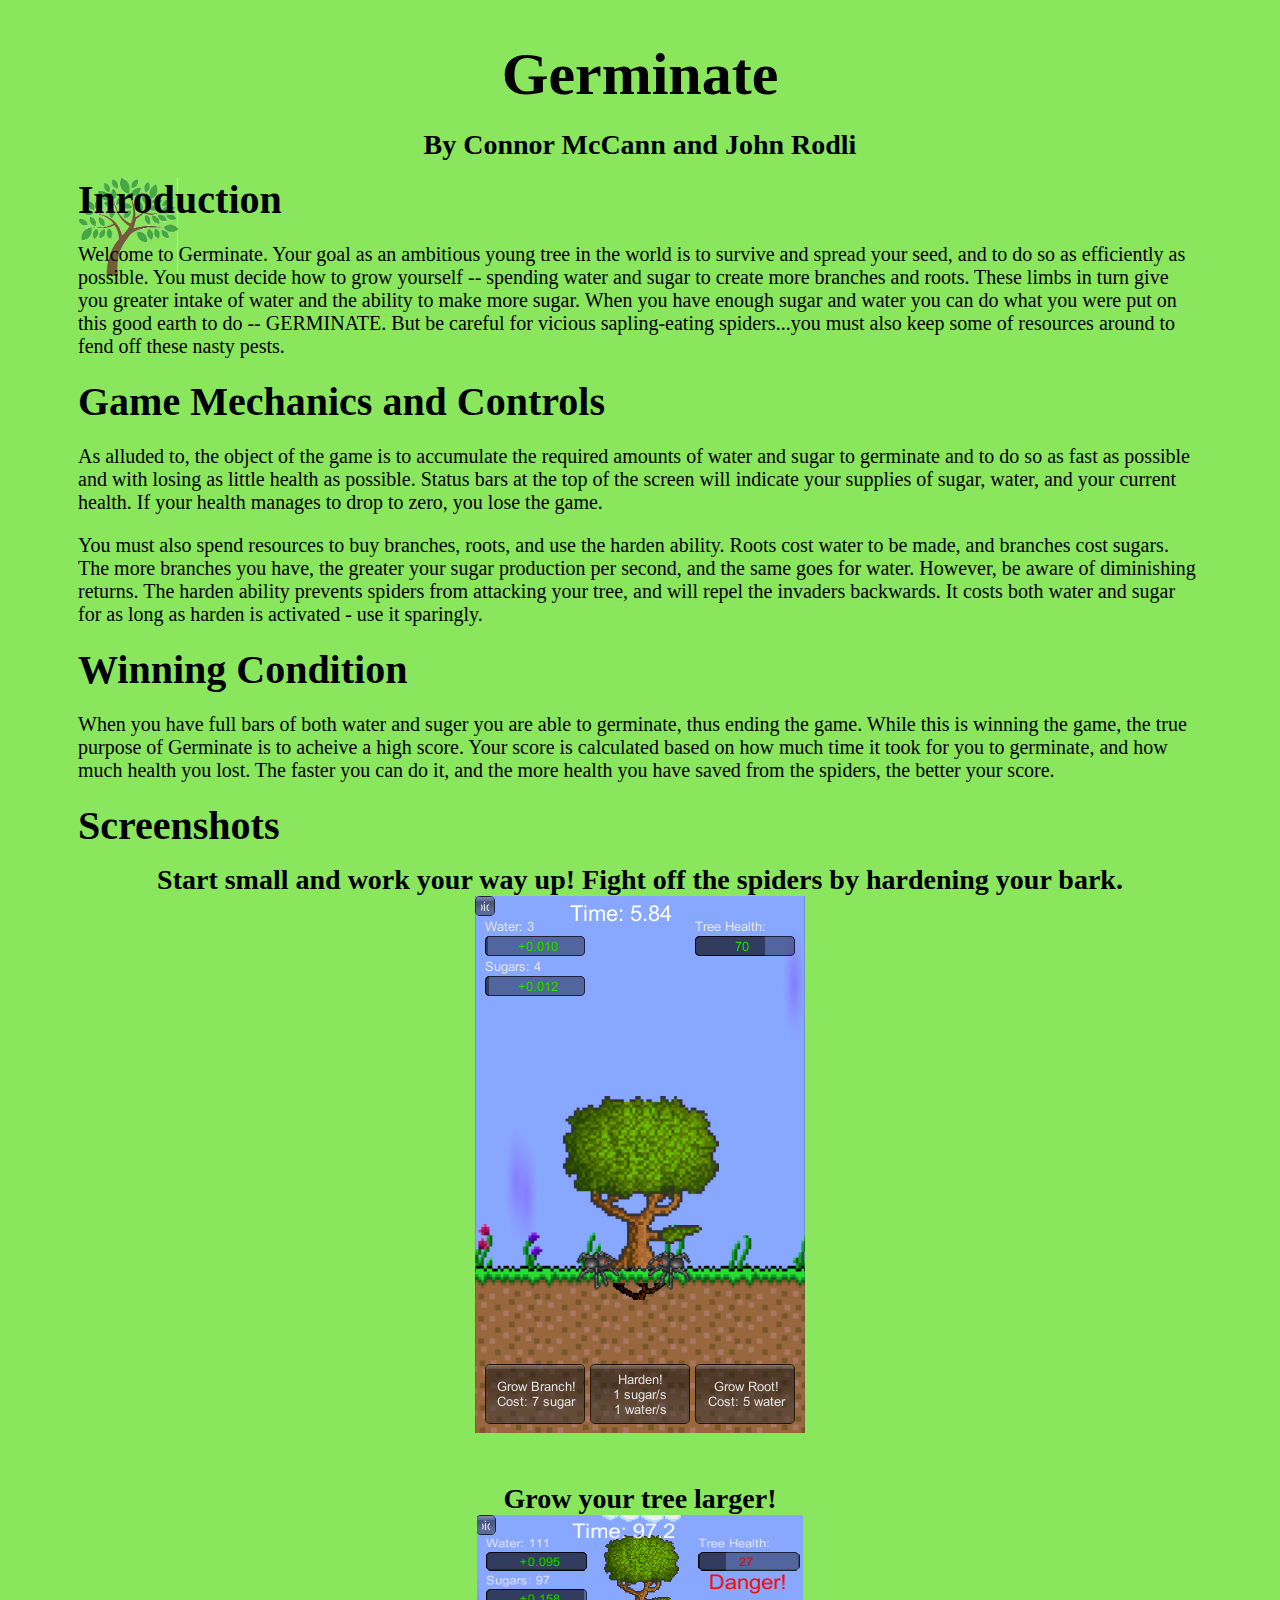
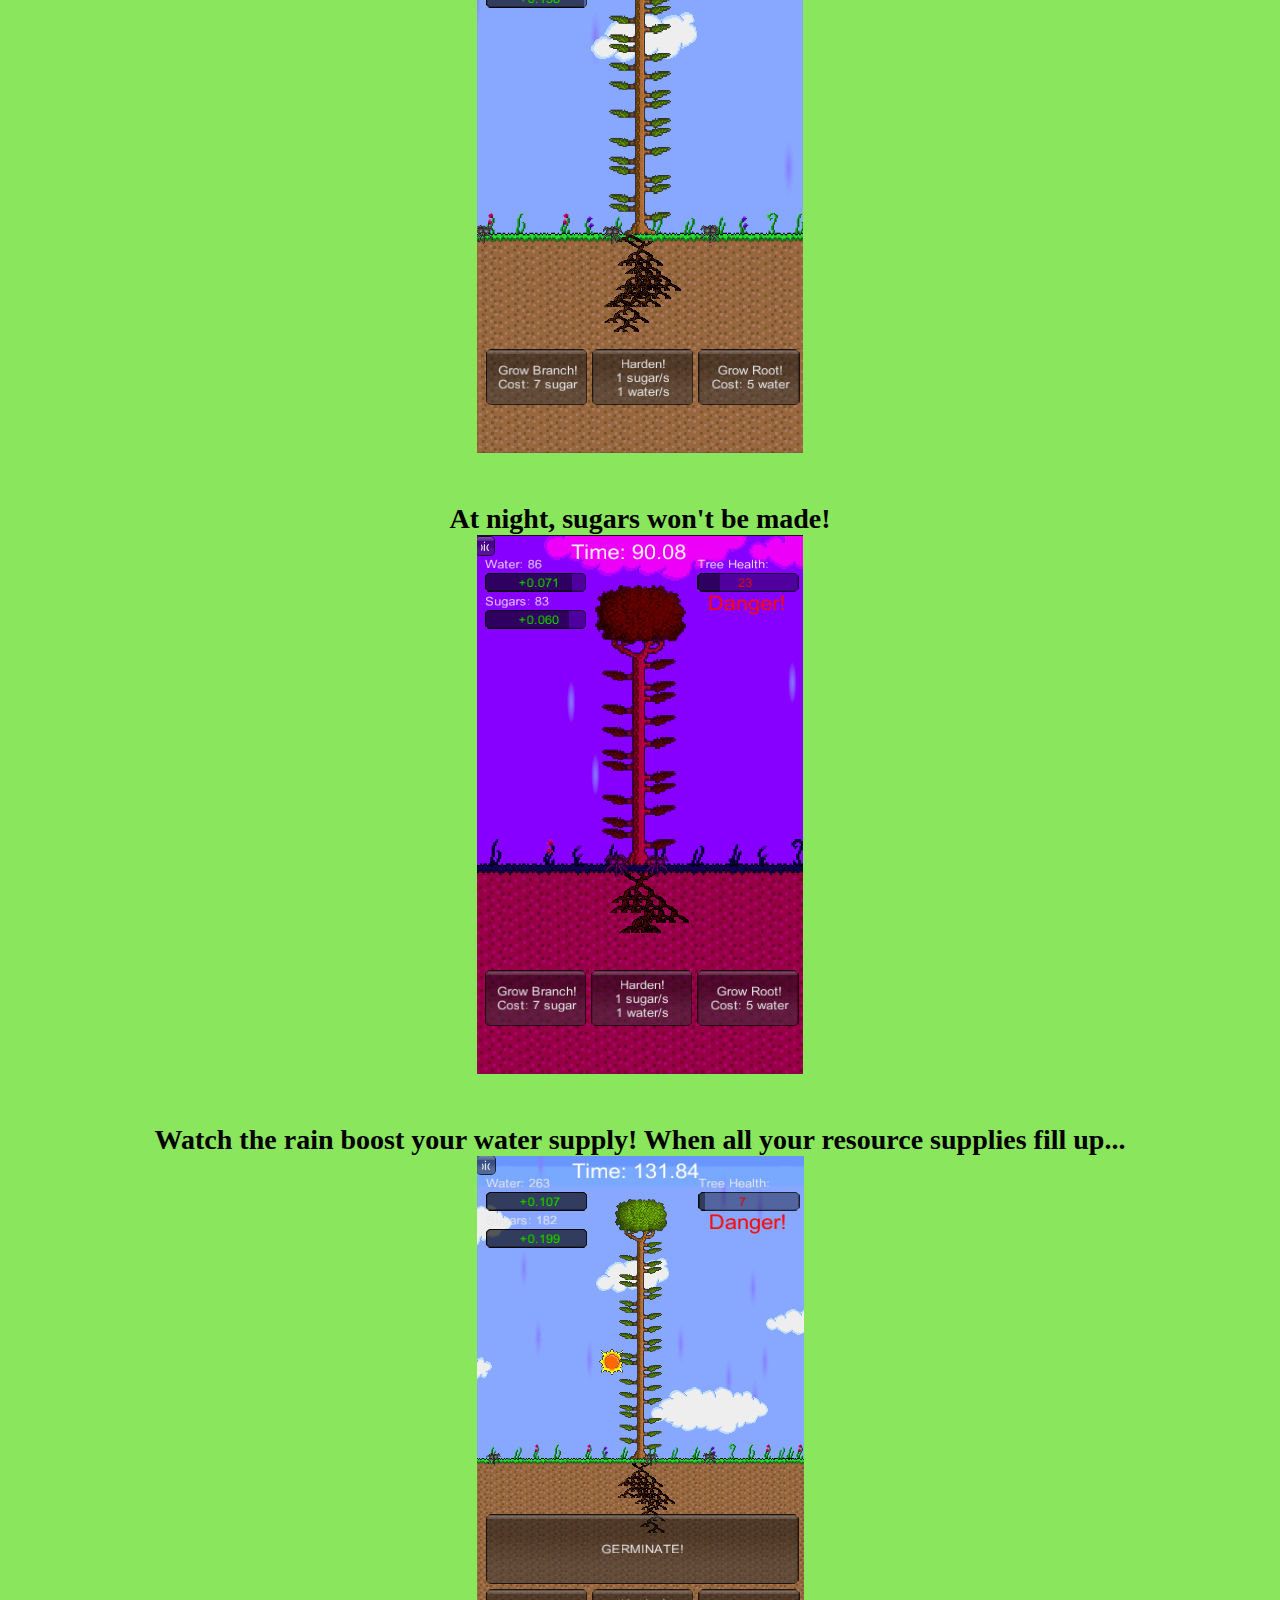
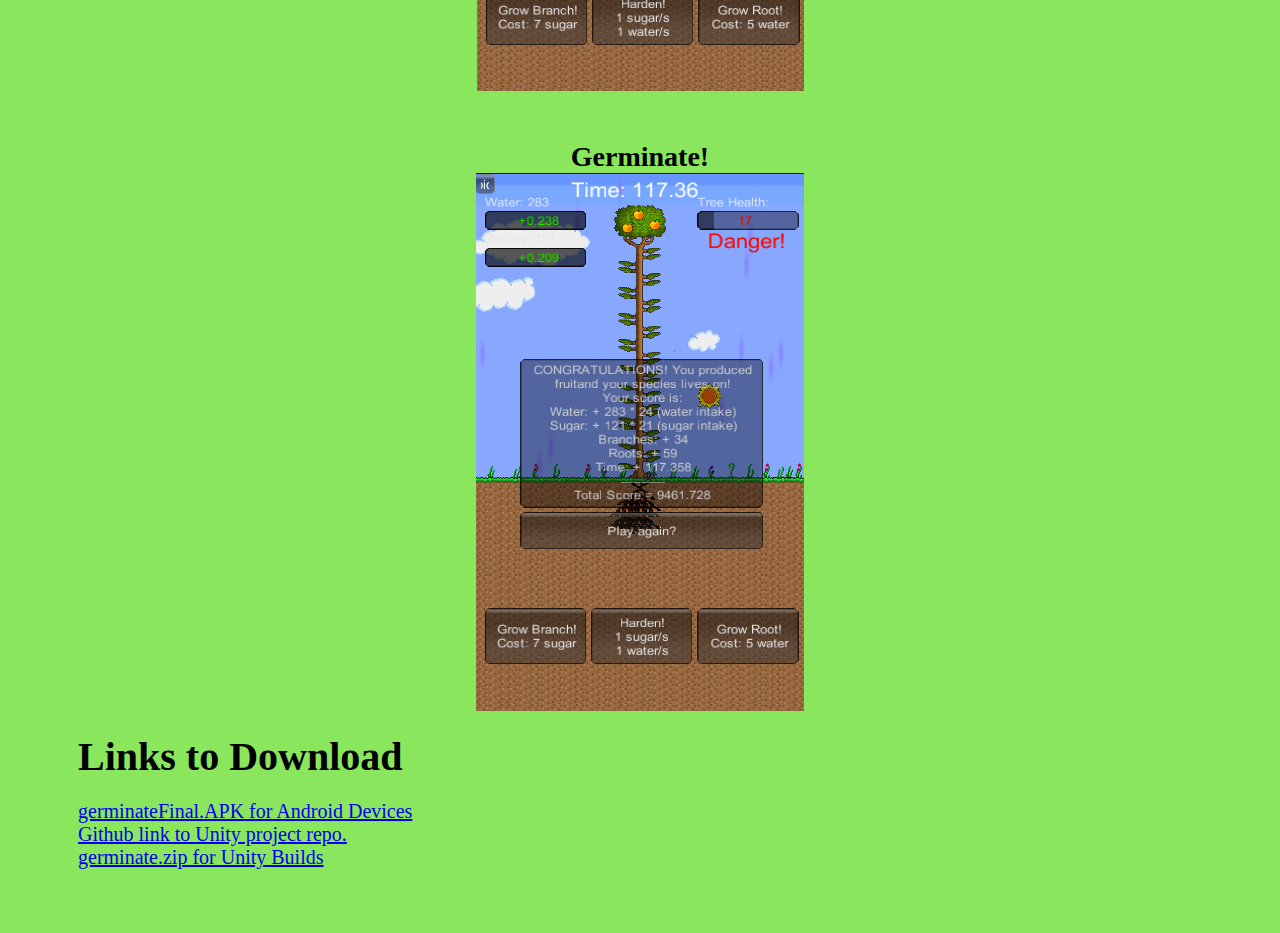
==== germinate/index.html @ 5aa52e77 "final germinate push" ====
<!DOCTYPE html>
<html>
<head>
<title>Germinate</title>
<link rel="stylesheet" href="germ.css">
</head>
<body>
<h1>Germinate</h1>
<h2>By Connor McCann and John Rodli</h2>
<div id="mechanics">
<h3>Inroduction</h3>
<p>
Welcome to Germinate. Your goal as an ambitious young tree in the world is to survive and spread your seed, and to do so as efficiently as possible. You must decide how to grow yourself -- spending water and sugar to create more branches and roots. These limbs in turn give you greater intake of water and the ability to make more sugar. When you have enough sugar and water you can do what you were put on this good earth to do -- GERMINATE. But be careful for vicious sapling-eating spiders...you must also keep some of resources around to fend off these nasty pests. 
</p>
<h4>Game Mechanics and Controls</h4>
<p>
As alluded to, the object of the game is to accumulate the required amounts of water and sugar to germinate and to do so as fast as possible and with losing as little health as possible. Status bars at the top of the screen will indicate your supplies of sugar, water, and your current health. If your health manages to drop to zero, you lose the game.
</p>
</div>
<p> 
You must also spend resources to buy branches, roots, and use the harden ability. Roots cost water to be made, and branches cost sugars. The more branches you have, the greater your sugar production per second, and the same goes for water. However, be aware of diminishing returns. The harden ability prevents spiders from attacking your tree, and will repel the invaders backwards. It costs both water and sugar for as long as harden is activated - use it sparingly.
</p>
<h5>Winning Condition</h5> 
<p>
When you have full bars of both water and suger you are able to germinate, thus ending the game. While this is winning the game, the true purpose of Germinate is to acheive a high score. Your score is calculated based on how much time it took for you to germinate, and how much health you lost. The faster you can do it, and the more health you have saved from the spiders, the better your score.
</p>
<h6>Screenshots</h6>
<h2> Start small and work your way up! Fight off the spiders by hardening your bark.
<br><img src="germinatePics/start.png"></h2>
<br> <h2>Grow your tree larger!
<br><img src="germinatePics/growTree.png"></h2>
<br><h2>At night, sugars won't be made!
<br><img src="germinatePics/night.png"></h2>
<br><h2>Watch the rain boost your water supply! When all your resource supplies fill up... 
<br><img src="germinatePics/readyGerminate.png"></h2>
<br><h2> Germinate!
<br><img src="germinatePics/gameWin.png"></h2>
<h6>Links to Download</h6>
<p><a href="germinateFinal.apk">germinateFinal.APK for Android Devices</a><br>
<a href="https://github.com/cjmccann/germinate">Github link to Unity project repo.</a><br>
<a href="germinate.zip">germinate.zip for Unity Builds</a></p>
<br>
<br>
</body>
</html>
---- germinate/germ.css ----
#mechanics {
background:url(Tree.png);
background-size:100px 100px;
background-repeat:no-repeat;
}

body {
    font-family: "Calisto MT", "Bookman Old Style", Bookman, "Goudy Old Style", Garamond, "Hoefler Text", "Bitstream Charter", Georgia, serif;
    padding-right:70px;
    padding-left:70px;
    background-color:#8AE65C;
}

h1 {
    font-size:60px;
    text-align:center;
    margin-top:40px;
    margin-bottom:20px;
}

h2 {
    font-size:28px;
    text-align:center;
    margin-top:15px;
    margin-bottom:10px;
}

h3, h4, h5, h6 {
    font-size:40px;
    margin-top:15px;
    margin-bottom:10px;
}

p {
    font-size:20px;
}
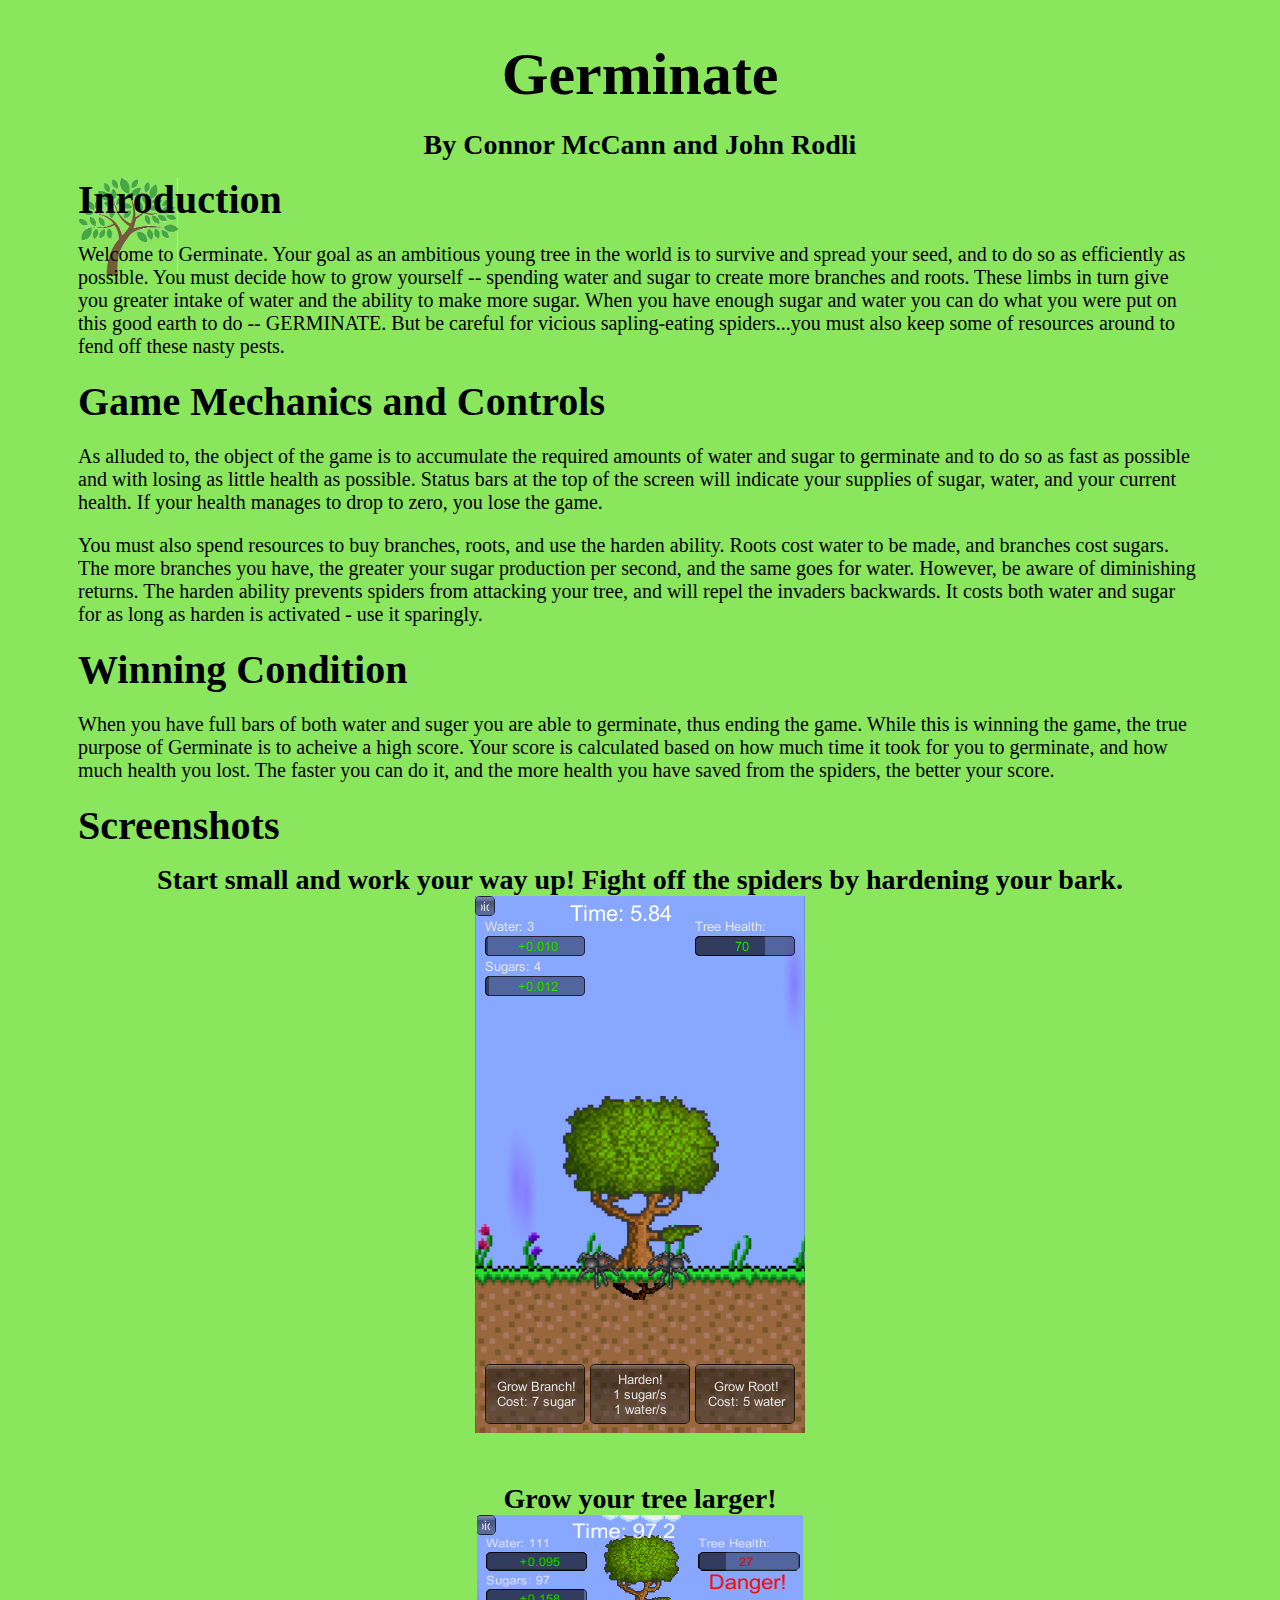
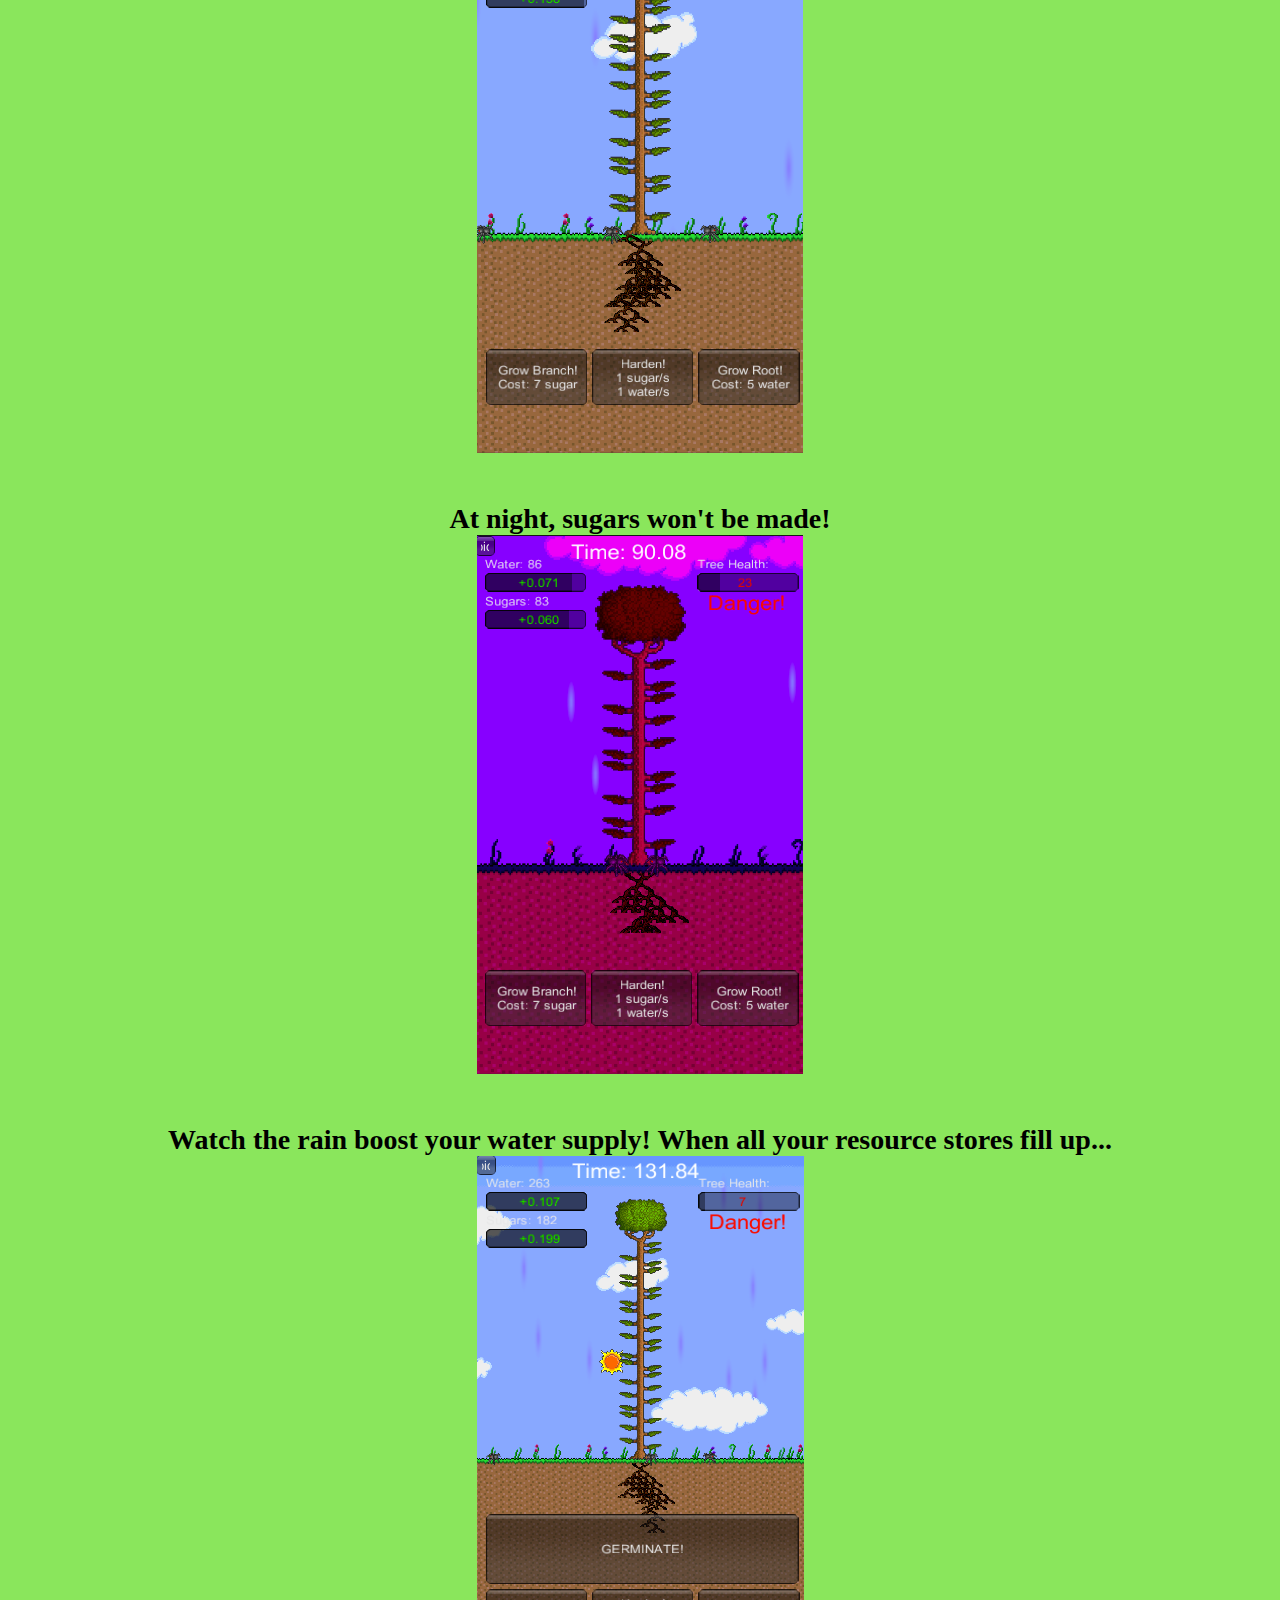
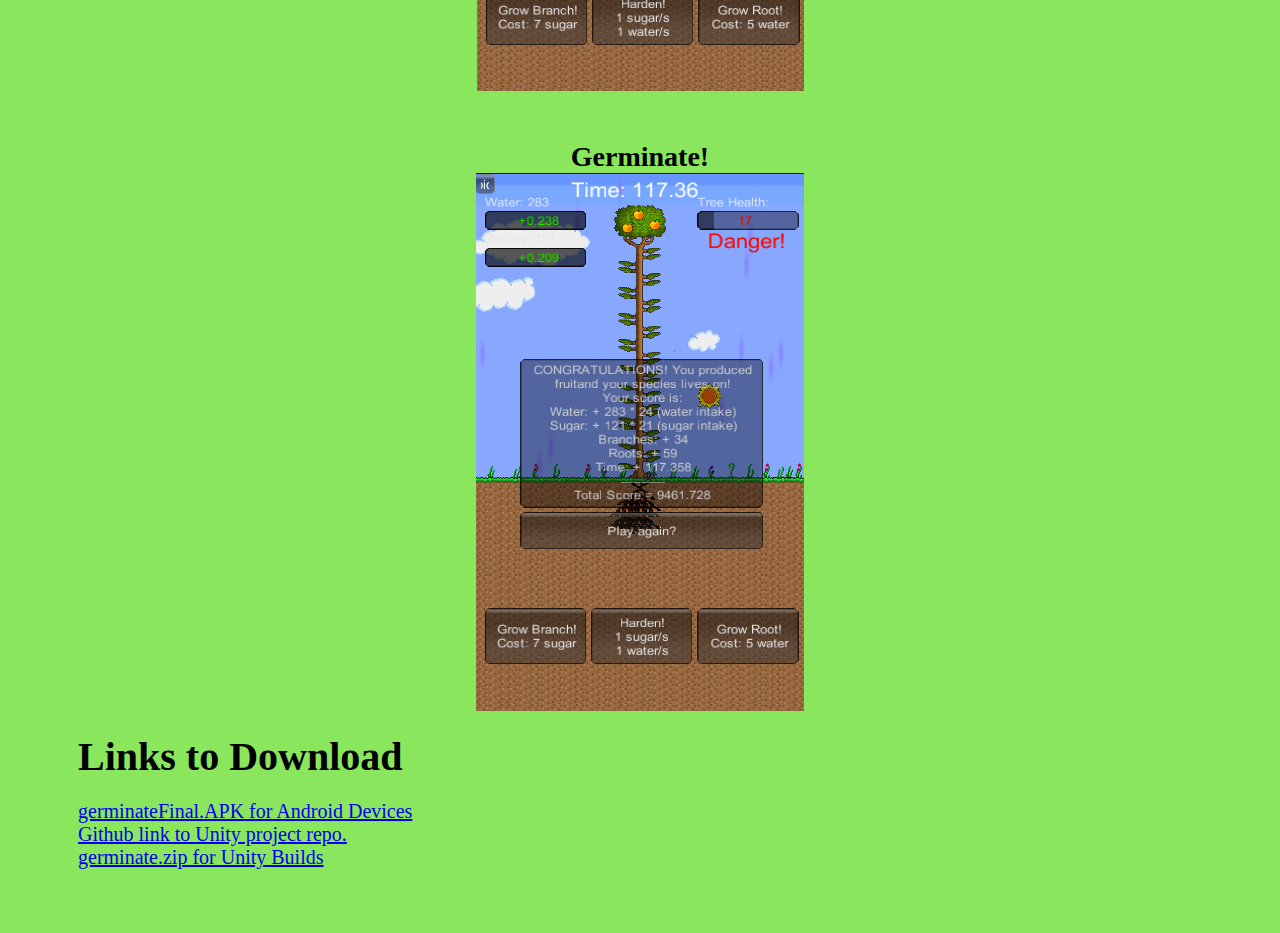
==== commit 53930171: "html tweak" ====
--- a/germinate/index.html
+++ b/germinate/index.html
@@ -31,7 +31,7 @@
 <br><img src="germinatePics/growTree.png"></h2>
 <br><h2>At night, sugars won't be made!
 <br><img src="germinatePics/night.png"></h2>
-<br><h2>Watch the rain boost your water supply! When all your resource supplies fill up... 
+<br><h2>Watch the rain boost your water supply! When all your resource stores fill up... 
 <br><img src="germinatePics/readyGerminate.png"></h2>
 <br><h2> Germinate!
 <br><img src="germinatePics/gameWin.png"></h2>
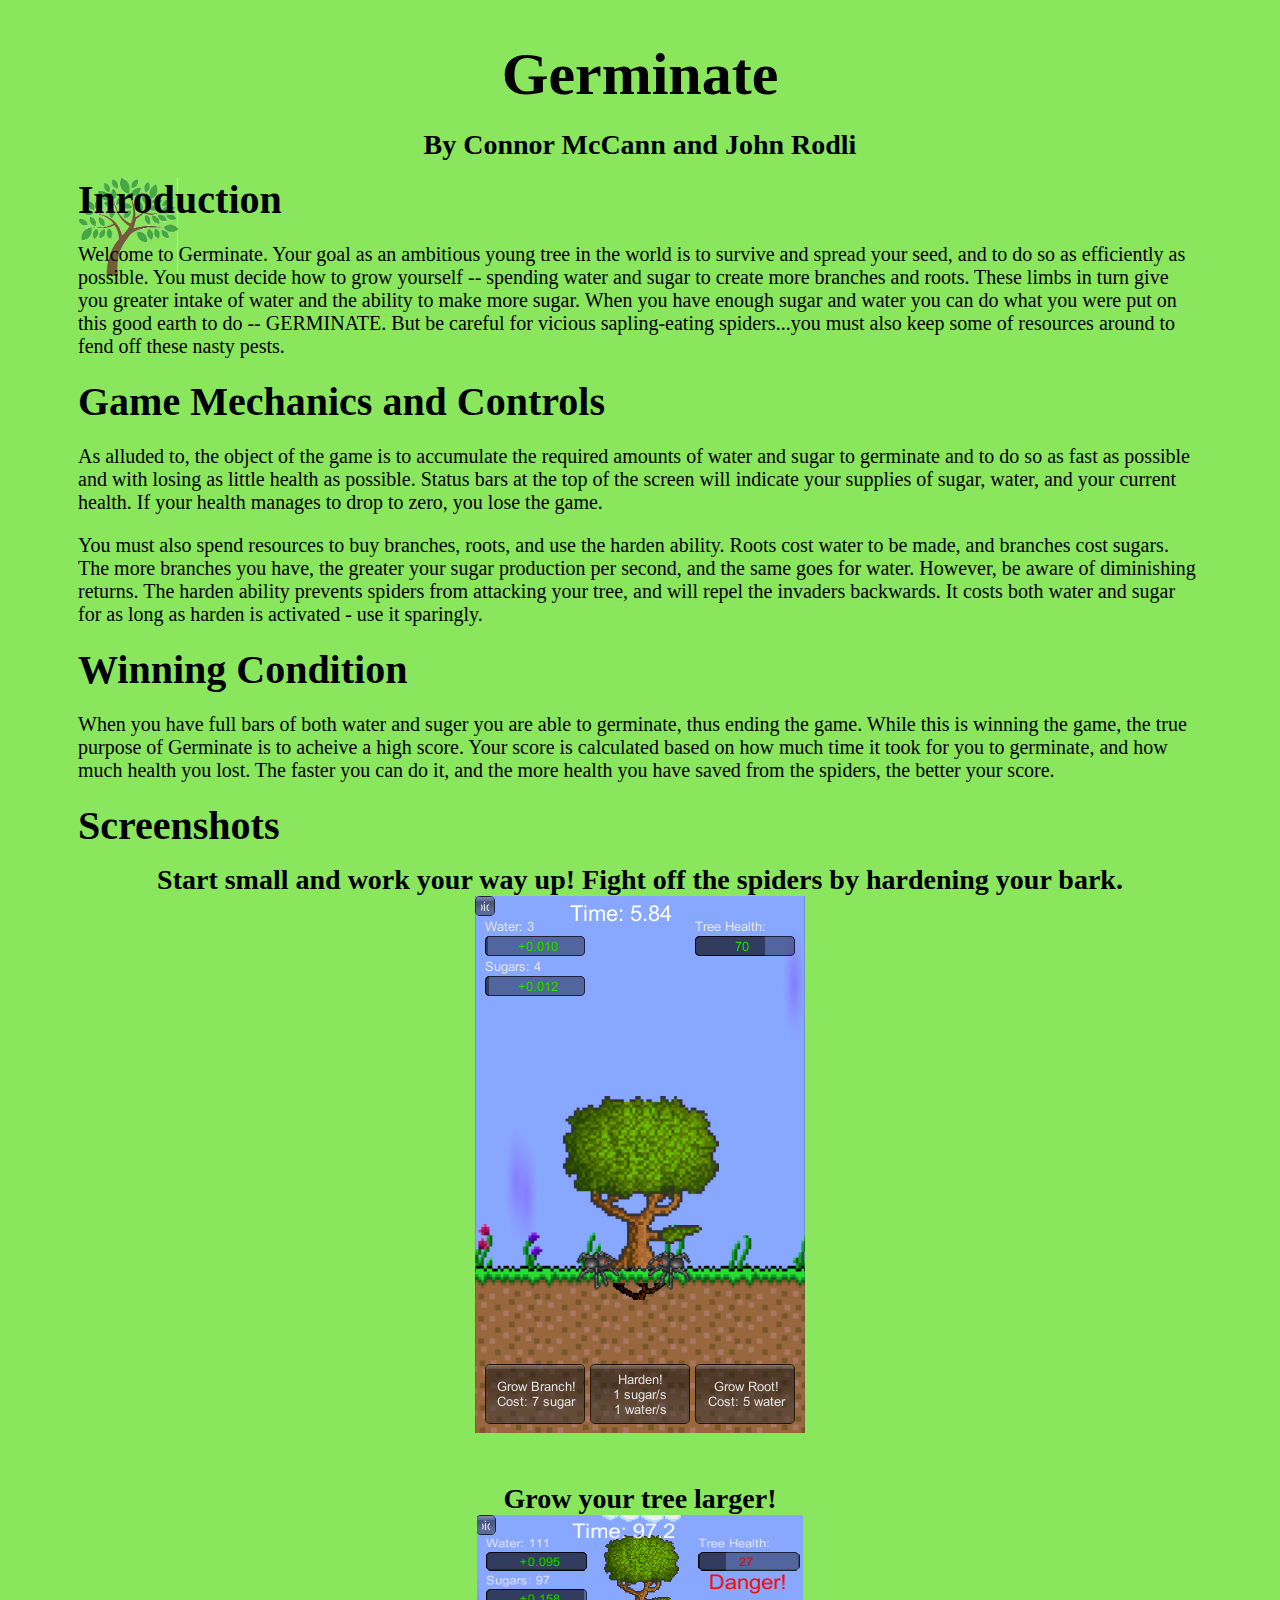
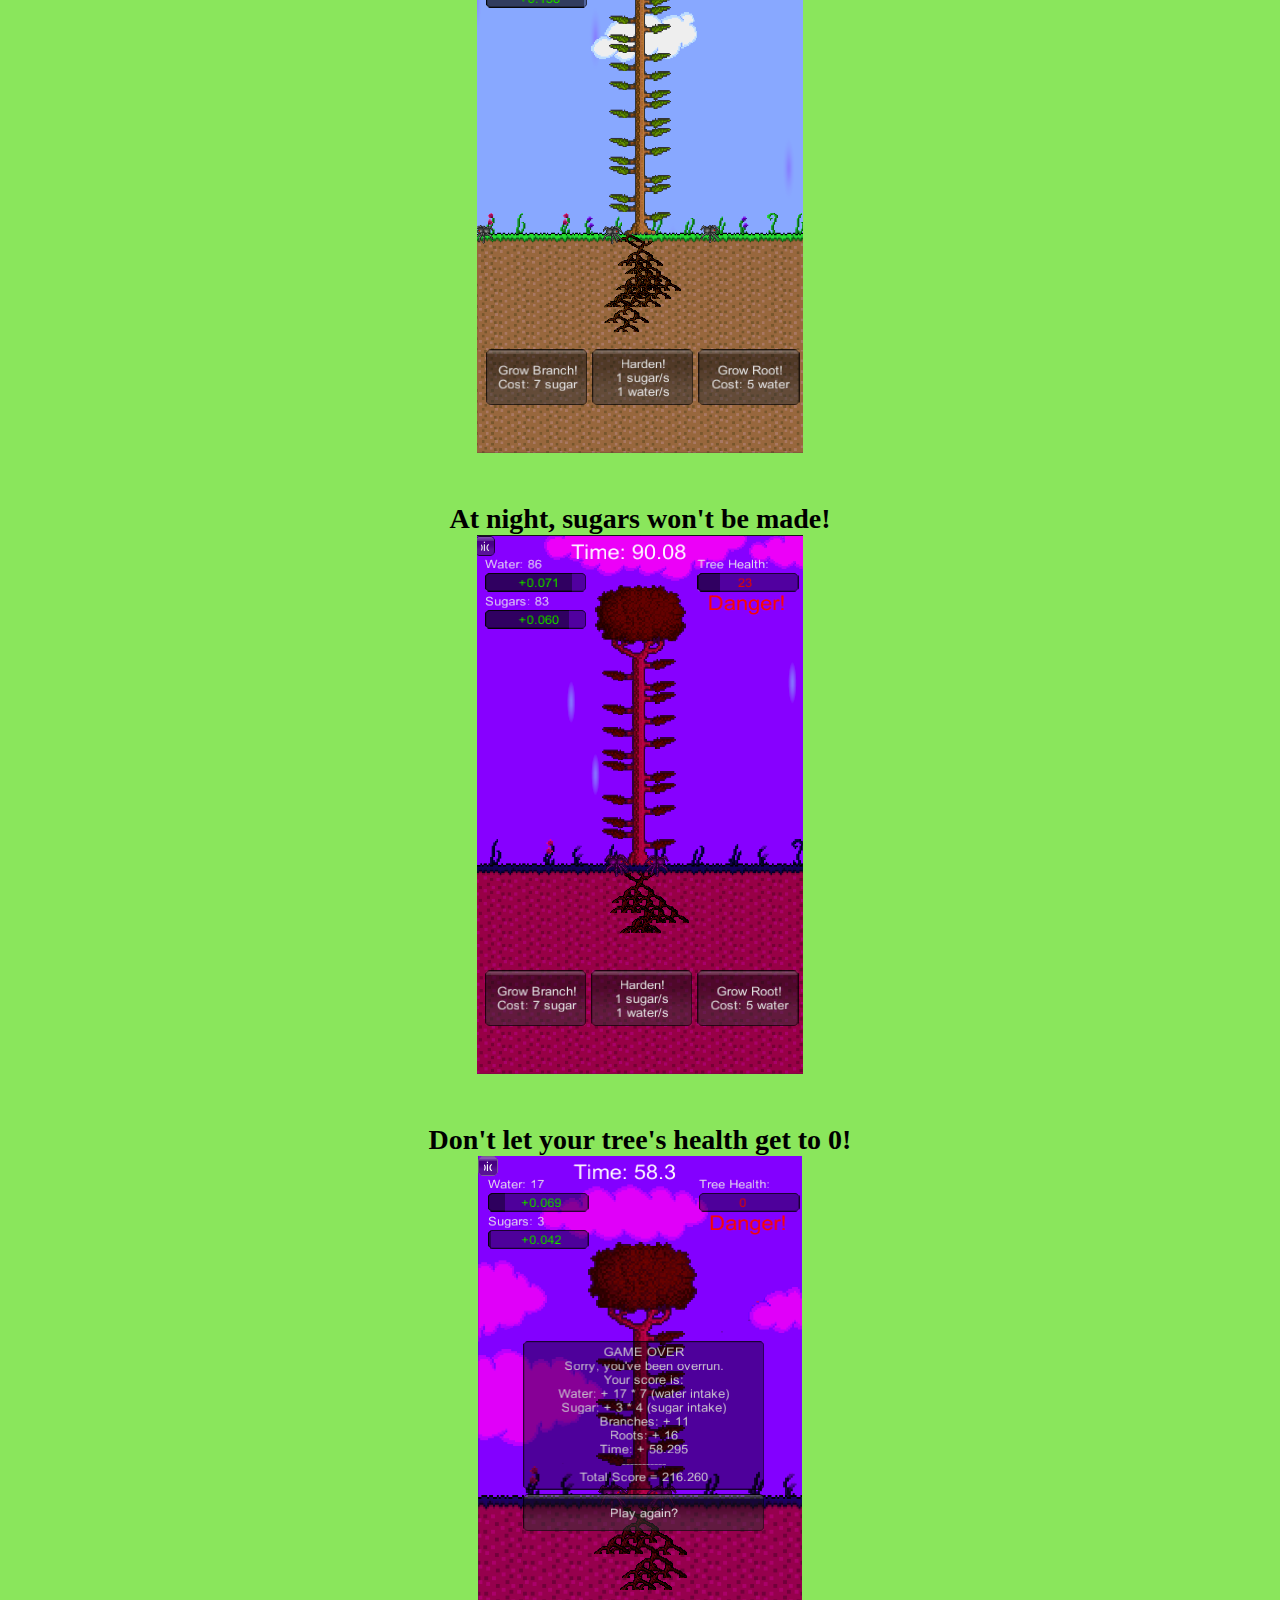
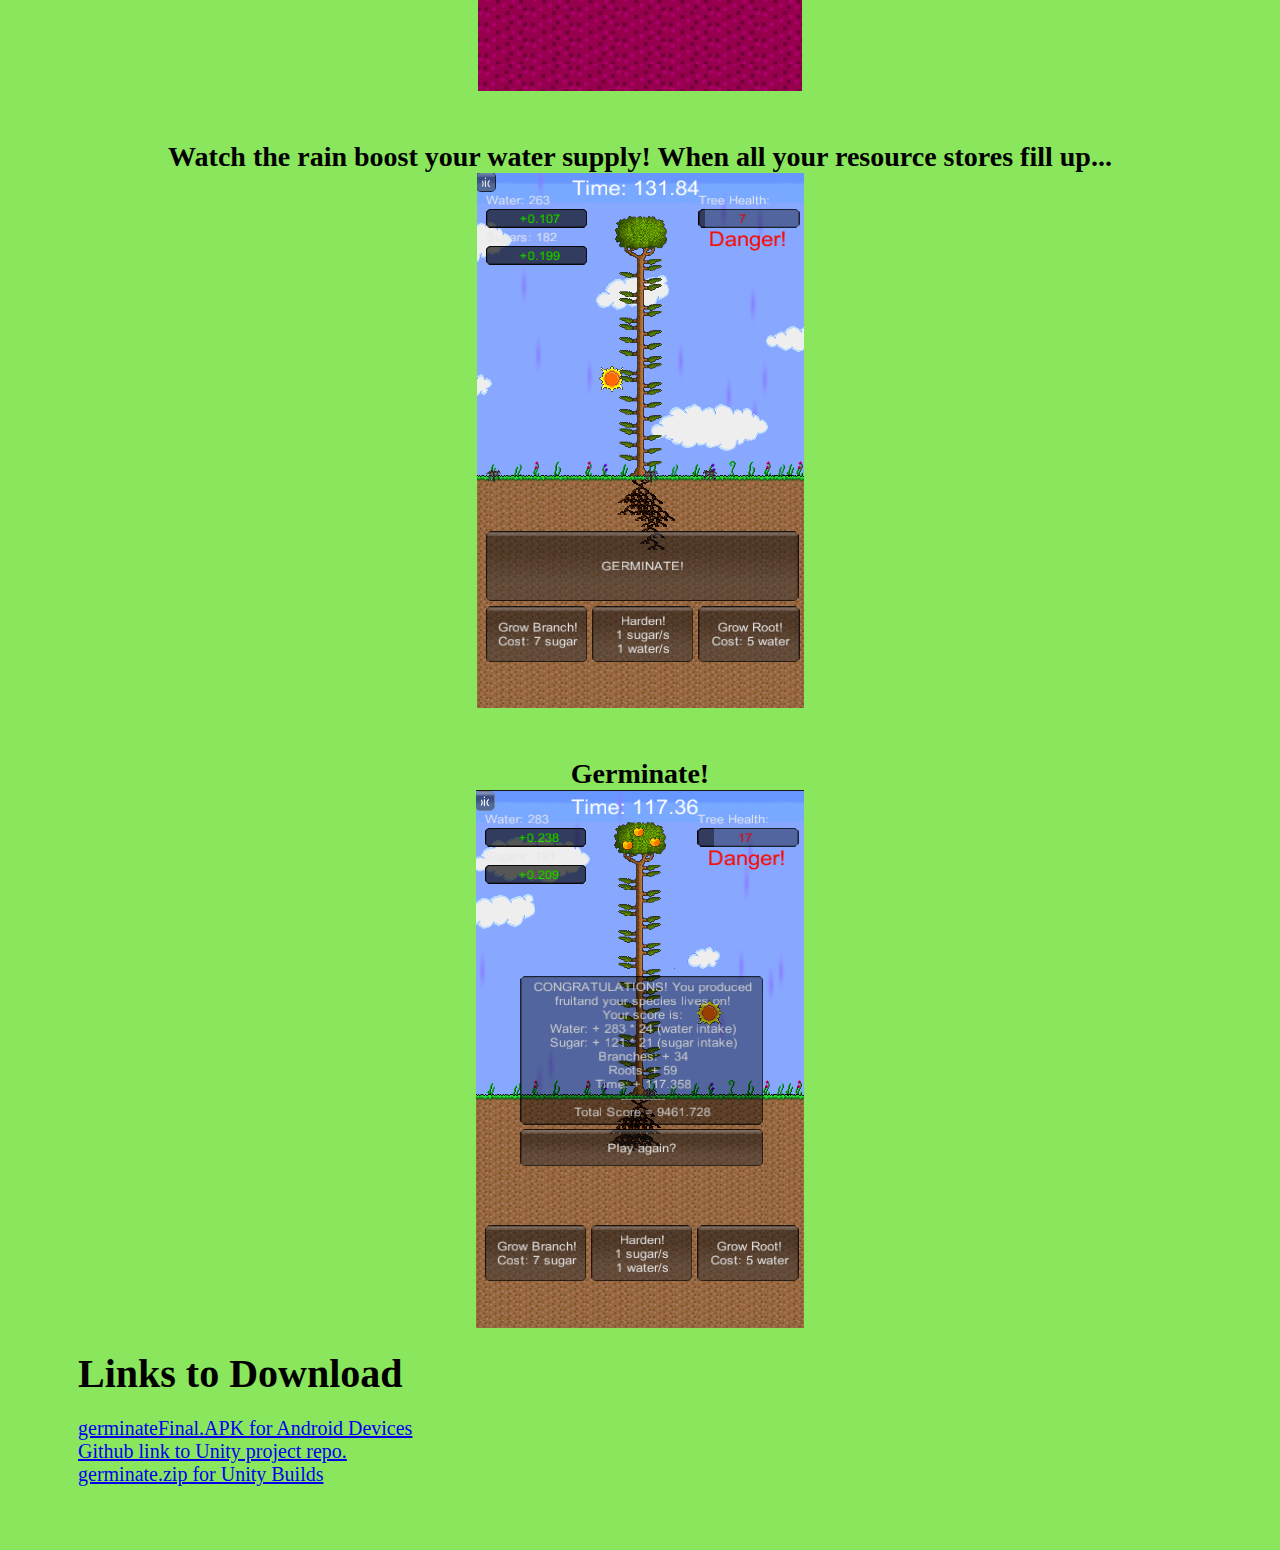
==== commit e3635dfb: "more html tweaks" ====
--- a/germinate/index.html
+++ b/germinate/index.html
@@ -31,6 +31,8 @@
 <br><img src="germinatePics/growTree.png"></h2>
 <br><h2>At night, sugars won't be made!
 <br><img src="germinatePics/night.png"></h2>
+<br><h2>Don't let your tree's health get to 0!
+<br><img src="germinatePics/gameLose.png"></h2>
 <br><h2>Watch the rain boost your water supply! When all your resource stores fill up... 
 <br><img src="germinatePics/readyGerminate.png"></h2>
 <br><h2> Germinate!
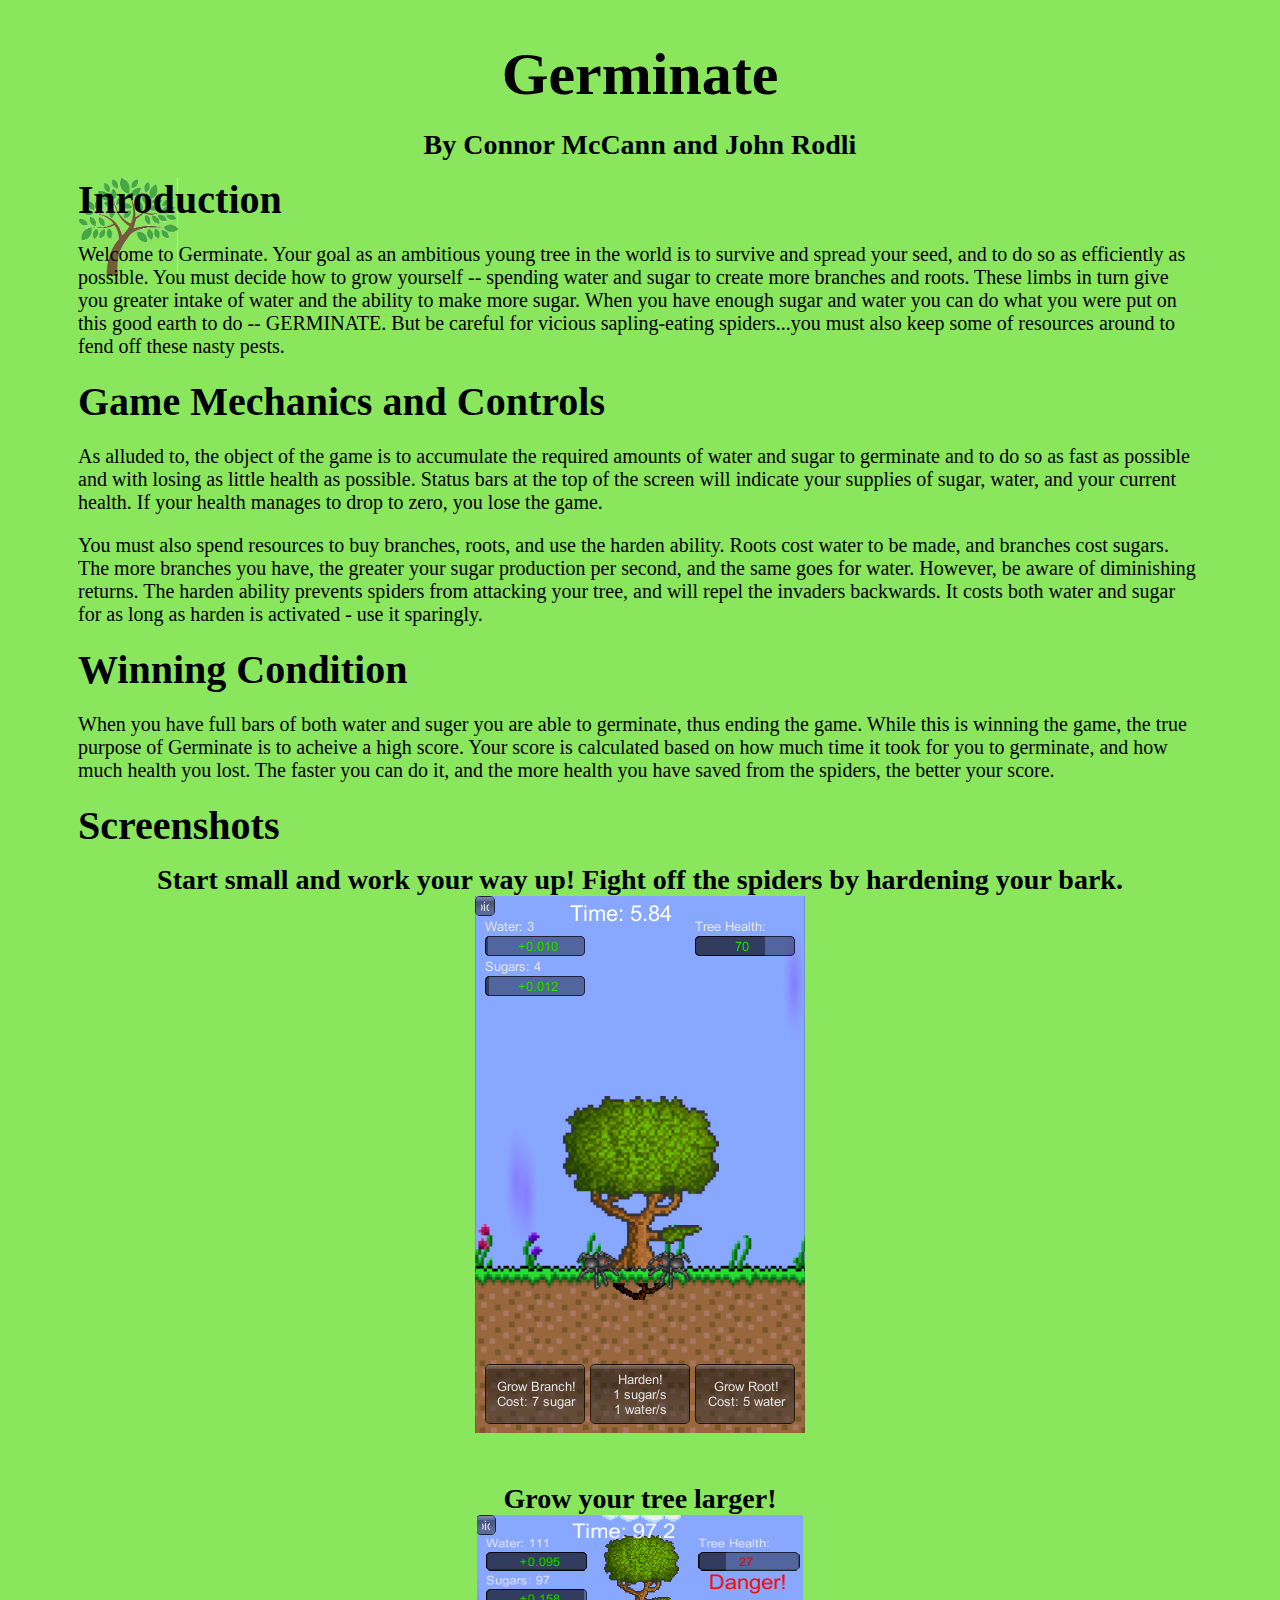
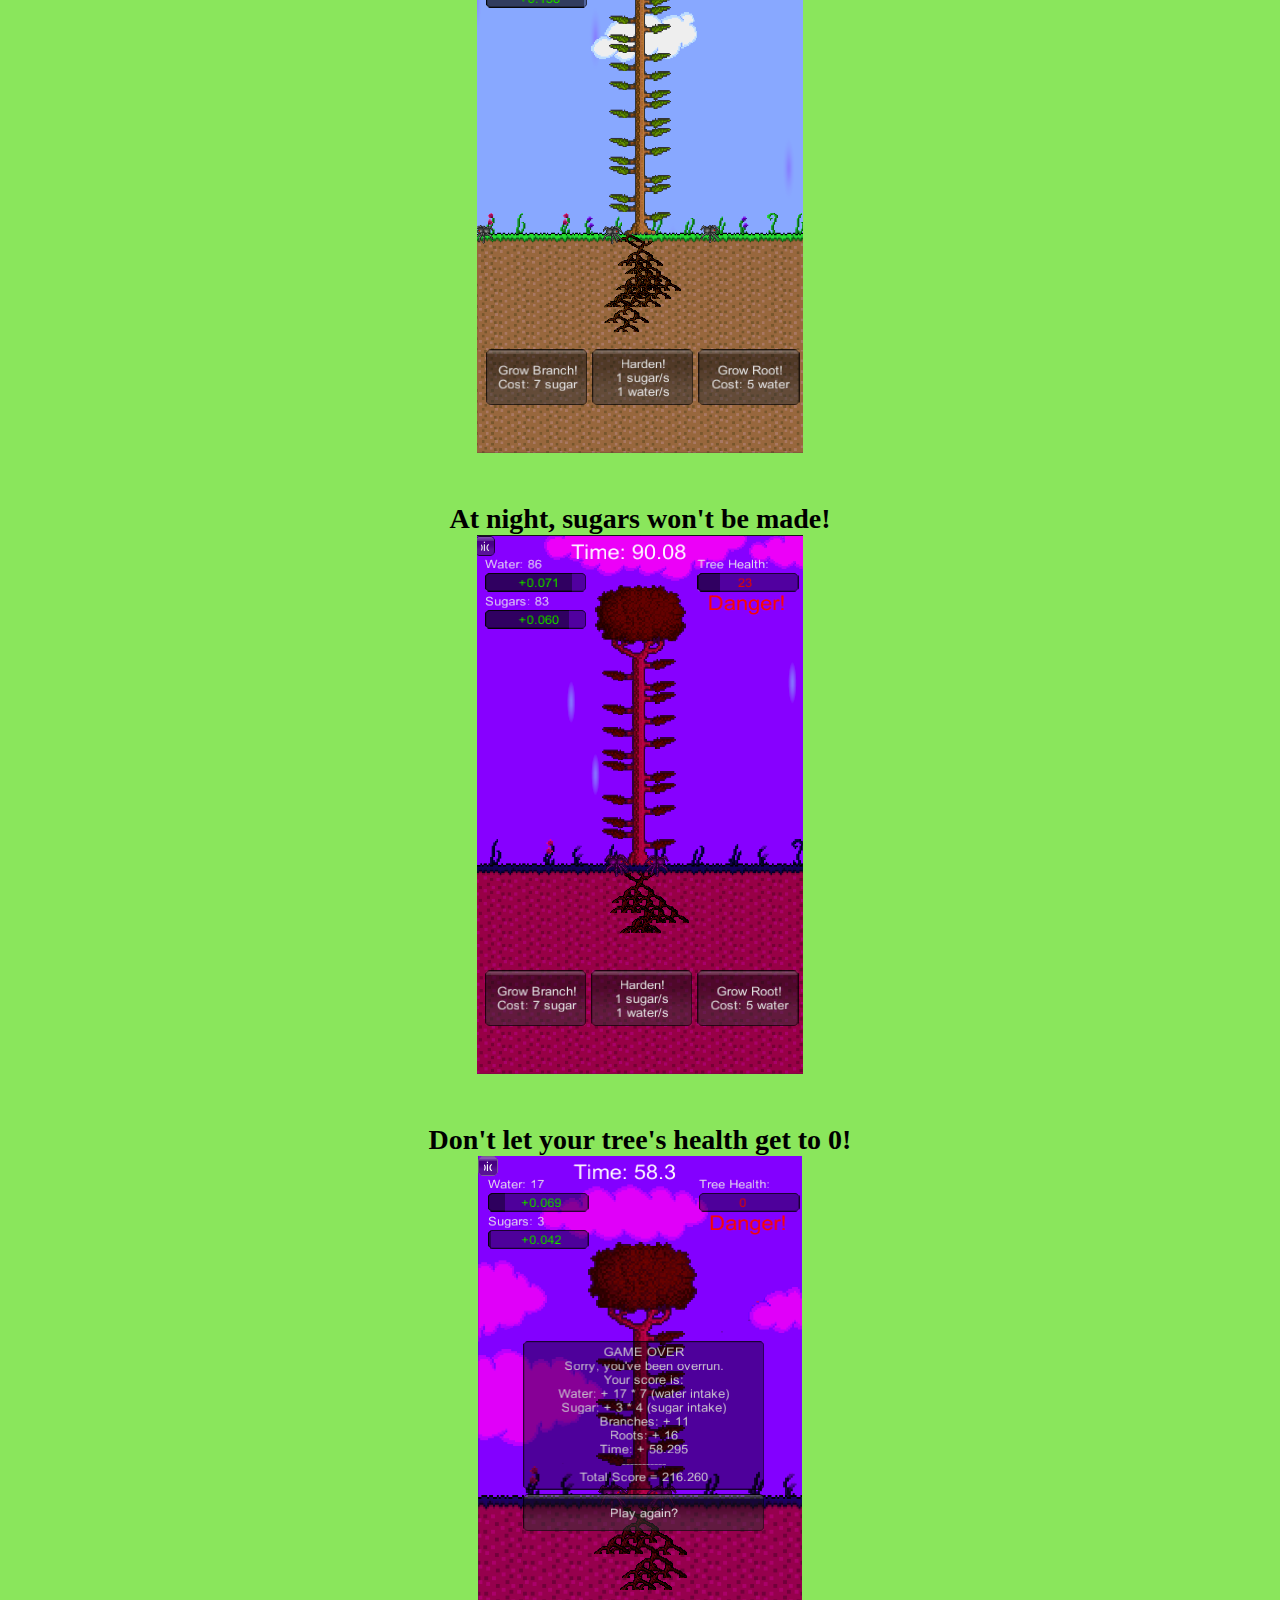
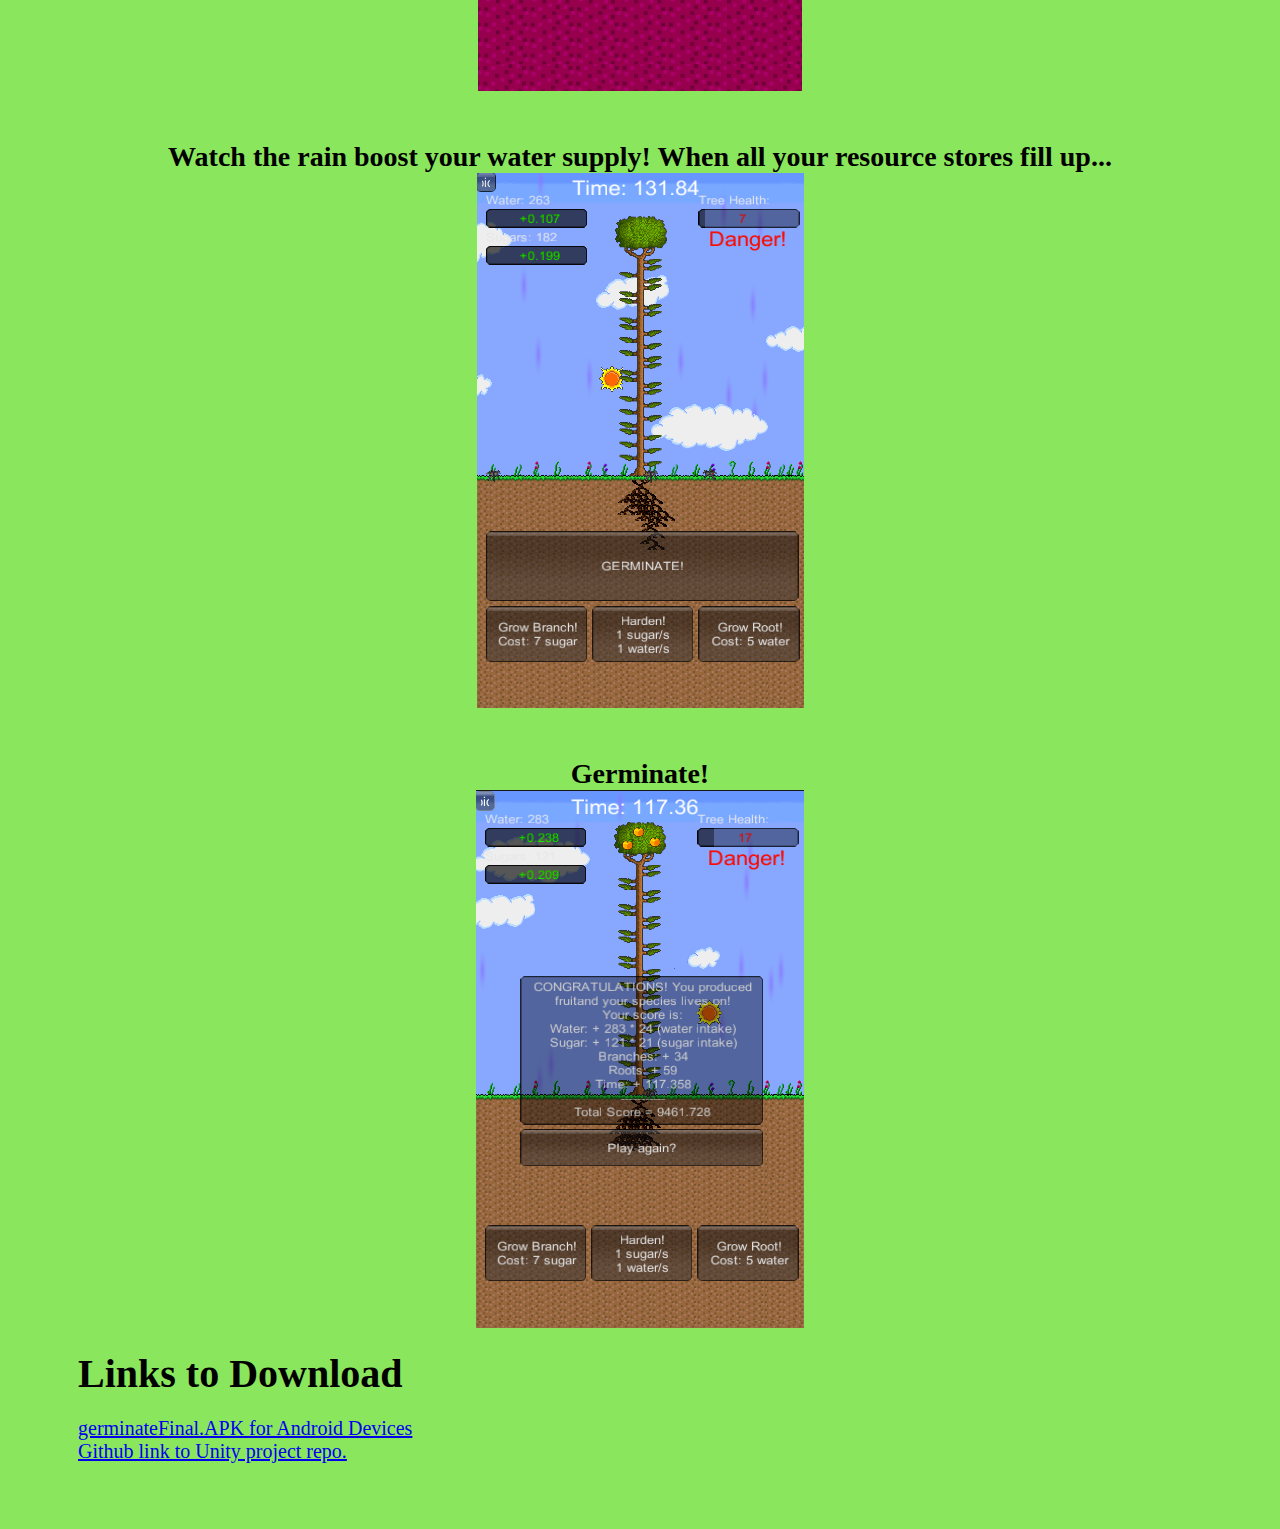
==== commit 22857f34: "removed non-functional zip" ====
--- a/germinate/index.html
+++ b/germinate/index.html
@@ -40,7 +40,6 @@
 <h6>Links to Download</h6>
 <p><a href="germinateFinal.apk">germinateFinal.APK for Android Devices</a><br>
 <a href="https://github.com/cjmccann/germinate">Github link to Unity project repo.</a><br>
-<a href="germinate.zip">germinate.zip for Unity Builds</a></p>
 <br>
 <br>
 </body>
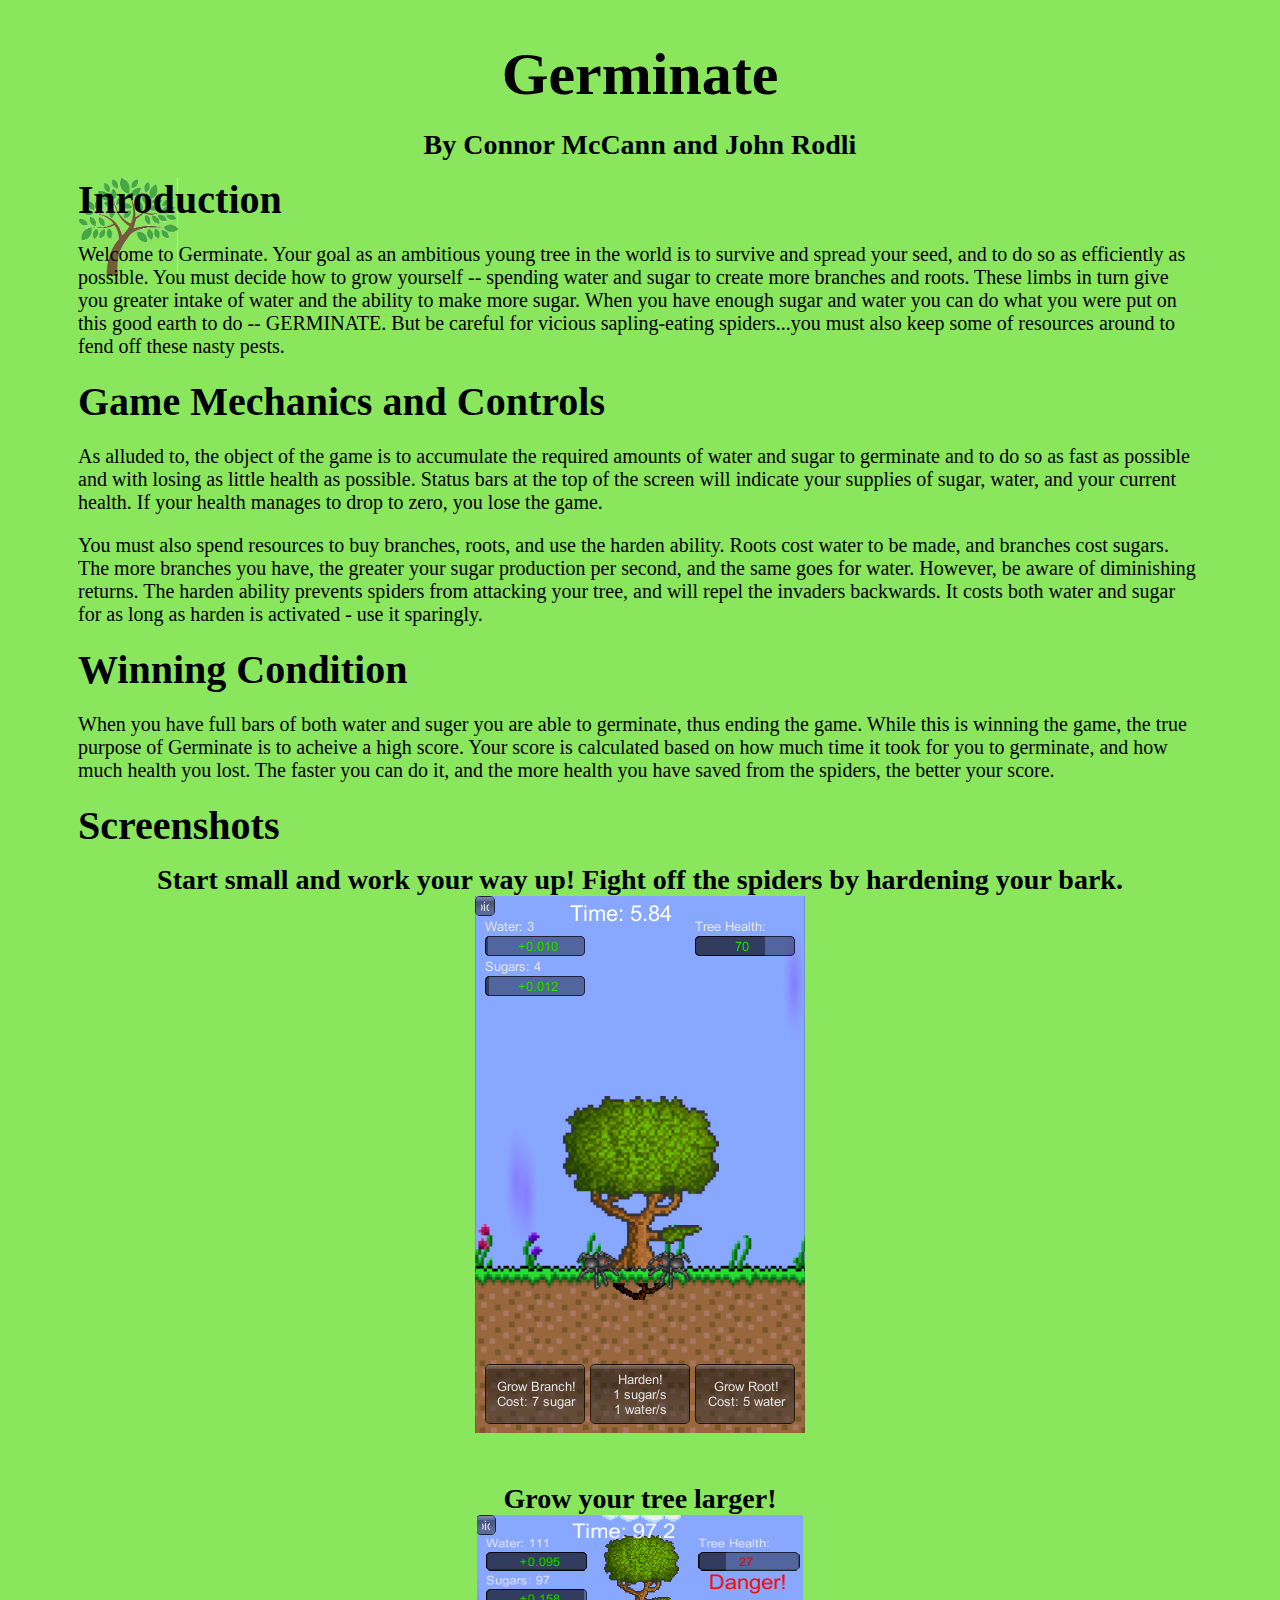
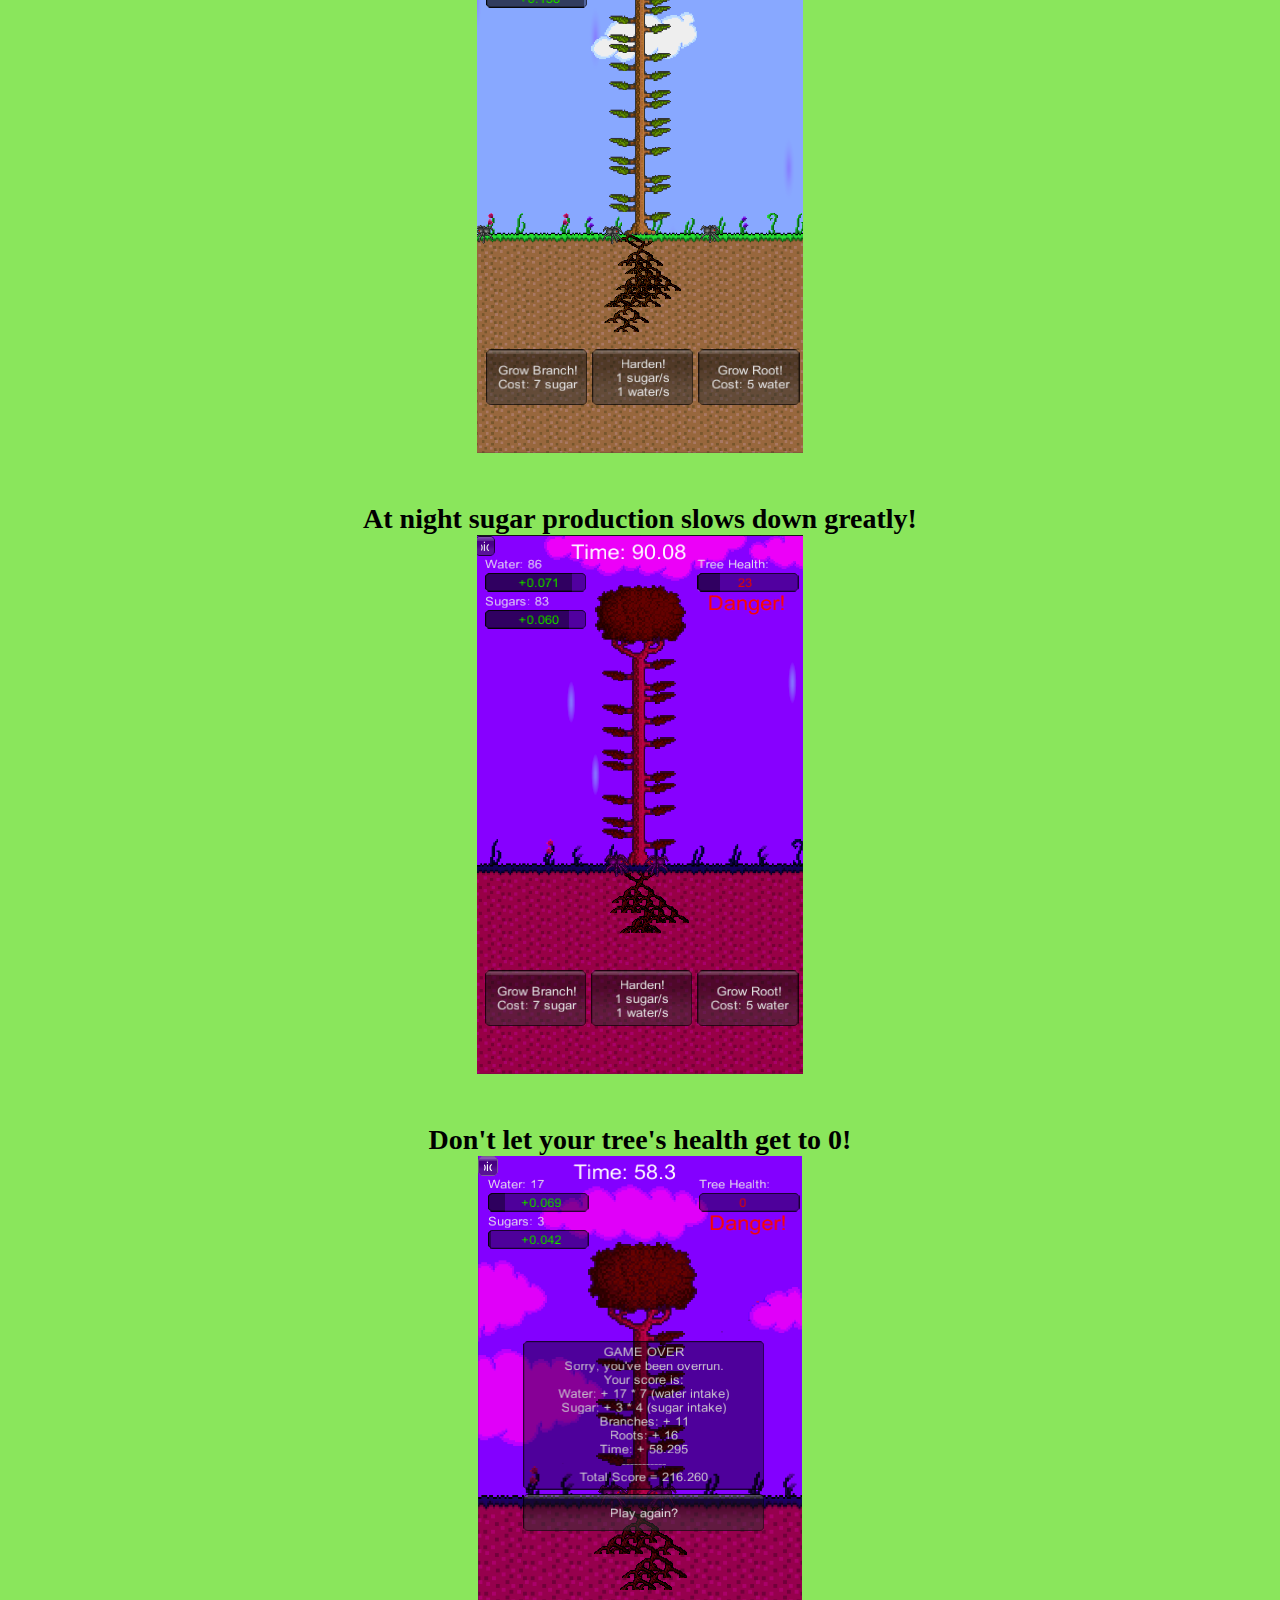
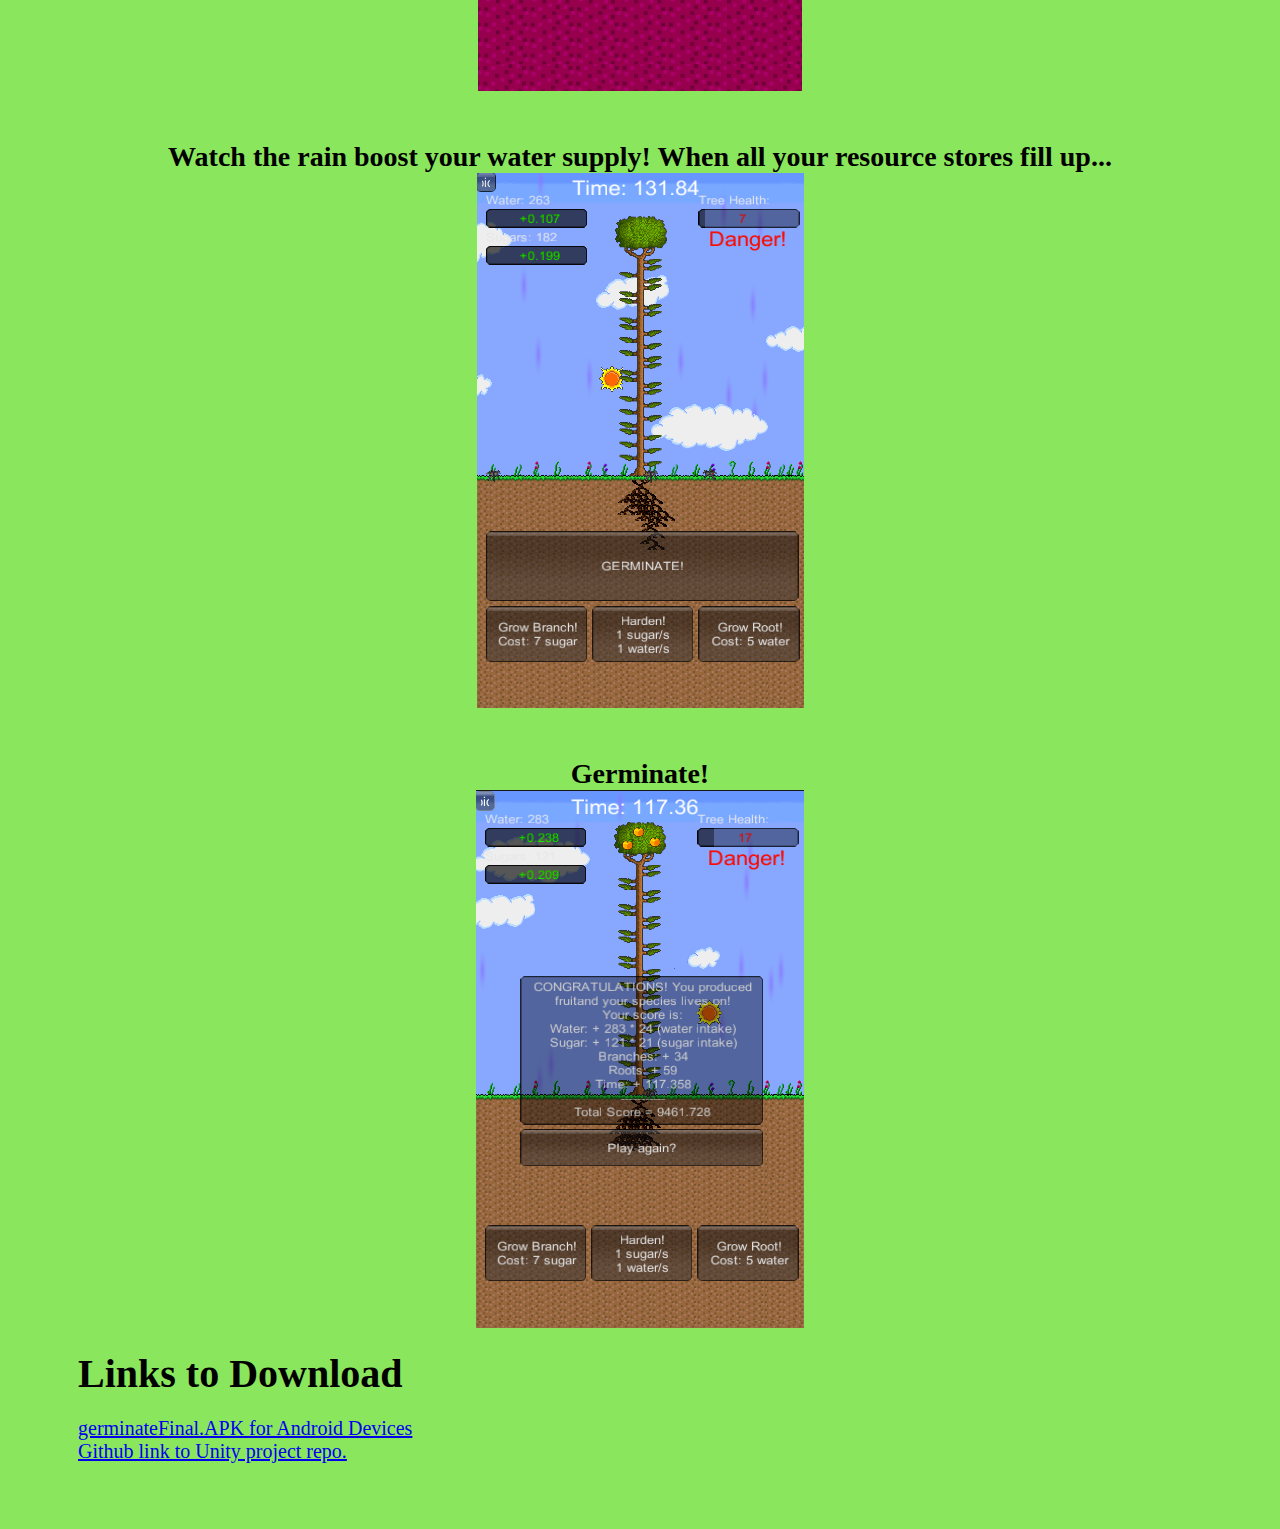
==== commit 36506160: "HTML AGH" ====
--- a/germinate/index.html
+++ b/germinate/index.html
@@ -29,7 +29,7 @@
 <br><img src="germinatePics/start.png"></h2>
 <br> <h2>Grow your tree larger!
 <br><img src="germinatePics/growTree.png"></h2>
-<br><h2>At night, sugars won't be made!
+<br><h2>At night sugar production slows down greatly!
 <br><img src="germinatePics/night.png"></h2>
 <br><h2>Don't let your tree's health get to 0!
 <br><img src="germinatePics/gameLose.png"></h2>
